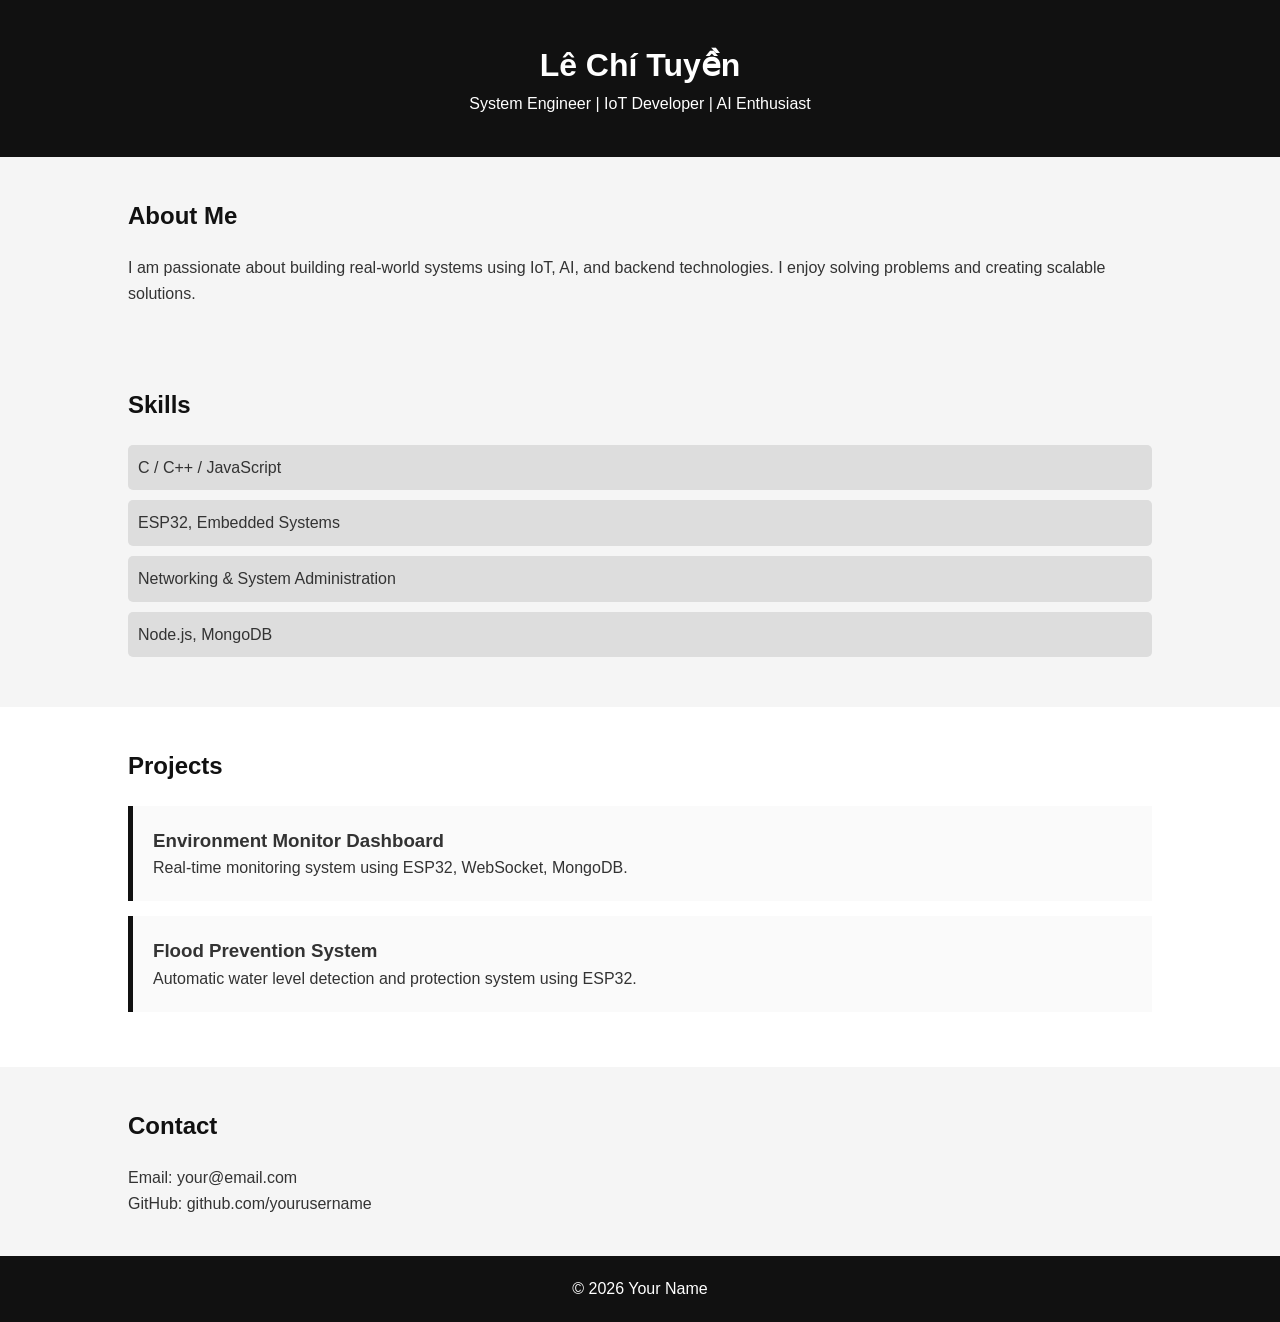
==== index (1).html @ ff9f84e2 "Add files via upload" ====
<!DOCTYPE html>
<html lang="en">
<head>
    <meta charset="UTF-8">
    <meta name="viewport" content="width=device-width, initial-scale=1.0">
    <title>Tuyen - Portfolio</title>
    <link rel="stylesheet" href="style.css">
</head>
<body>

<header>
    <div class="container">
        <h1>Lê Chí Tuyền</h1>
        <p>System Engineer | IoT Developer | AI Enthusiast</p>
    </div>
</header>

<section class="about">
    <div class="container">
        <h2>About Me</h2>
        <p>
            I am passionate about building real-world systems using IoT, AI, and backend technologies.
            I enjoy solving problems and creating scalable solutions.
        </p>
    </div>
</section>

<section class="skills">
    <div class="container">
        <h2>Skills</h2>
        <ul>
            <li>C / C++ / JavaScript</li>
            <li>ESP32, Embedded Systems</li>
            <li>Networking & System Administration</li>
            <li>Node.js, MongoDB</li>
        </ul>
    </div>
</section>

<section class="projects">
    <div class="container">
        <h2>Projects</h2>

        <div class="card">
            <h3>Environment Monitor Dashboard</h3>
            <p>Real-time monitoring system using ESP32, WebSocket, MongoDB.</p>
        </div>

        <div class="card">
            <h3>Flood Prevention System</h3>
            <p>Automatic water level detection and protection system using ESP32.</p>
        </div>

    </div>
</section>

<section class="contact">
    <div class="container">
        <h2>Contact</h2>
        <p>Email: your@email.com</p>
        <p>GitHub: github.com/yourusername</p>
    </div>
</section>

<footer>
    <p>© 2026 Your Name</p>
</footer>

</body>
</html>
---- style.css ----
* {
    margin: 0;
    padding: 0;
    box-sizing: border-box;
}

body {
    font-family: Arial, sans-serif;
    line-height: 1.6;
    background: #f5f5f5;
    color: #333;
}

.container {
    width: 80%;
    margin: auto;
    overflow: hidden;
}

header {
    background: #111;
    color: #fff;
    padding: 40px 0;
    text-align: center;
}

section {
    padding: 40px 0;
}

h2 {
    margin-bottom: 20px;
    color: #111;
}

.skills ul {
    list-style: none;
}

.skills li {
    background: #ddd;
    margin: 10px 0;
    padding: 10px;
    border-radius: 5px;
}

.projects {
    background: #fff;
}

.card {
    background: #fafafa;
    padding: 20px;
    margin-bottom: 15px;
    border-left: 5px solid #111;
    transition: 0.3s;
}

.card:hover {
    transform: scale(1.02);
}

footer {
    text-align: center;
    padding: 20px;
    background: #111;
    color: #fff;
}
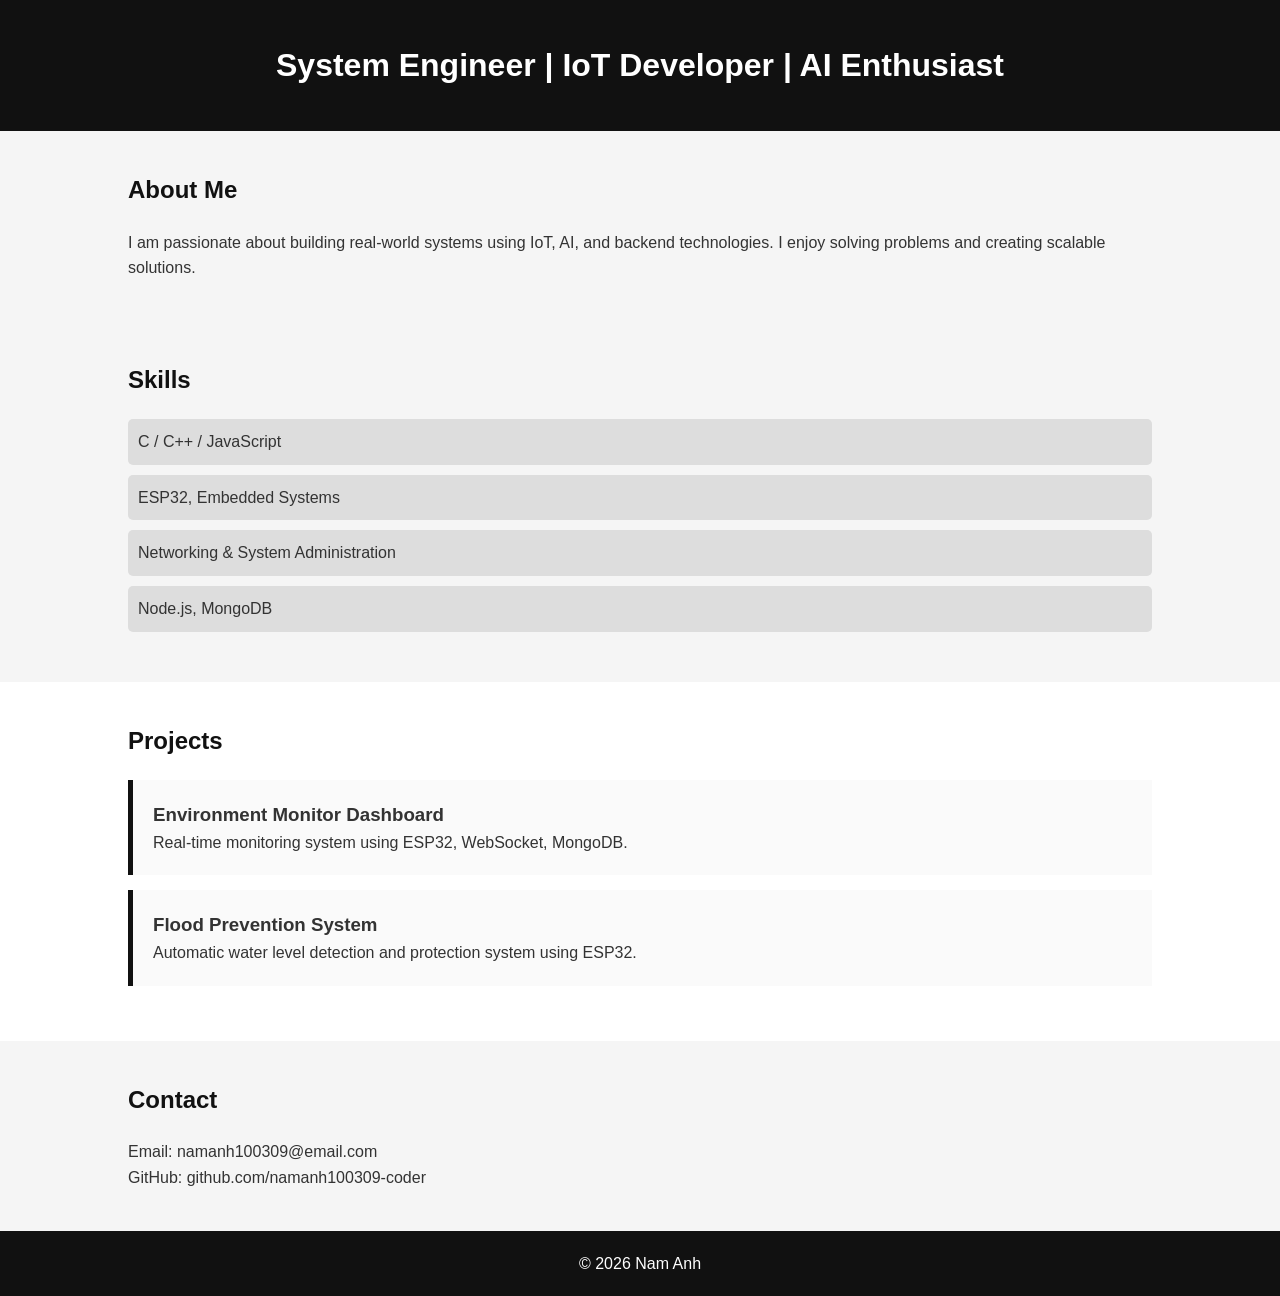
==== commit d3dd87ee: "Update index (1).html" ====
--- a/index (1).html
+++ b/index (1).html
@@ -3,14 +3,14 @@
 <head>
     <meta charset="UTF-8">
     <meta name="viewport" content="width=device-width, initial-scale=1.0">
-    <title>Tuyen - Portfolio</title>
+    <title>Nam Anh - github</title>
     <link rel="stylesheet" href="style.css">
 </head>
 <body>
 
 <header>
     <div class="container">
-        <h1>Lê Chí Tuyền</h1>
+        <h1 Nguyễn Hoàng Nam Anh </h1>
         <p>System Engineer | IoT Developer | AI Enthusiast</p>
     </div>
 </header>
@@ -57,14 +57,14 @@
 <section class="contact">
     <div class="container">
         <h2>Contact</h2>
-        <p>Email: your@email.com</p>
-        <p>GitHub: github.com/yourusername</p>
+        <p>Email: namanh100309@email.com</p>
+        <p>GitHub: github.com/namanh100309-coder</p>
     </div>
 </section>
 
 <footer>
-    <p>© 2026 Your Name</p>
+    <p>© 2026 Nam Anh </p>
 </footer>
 
 </body>
-</html>+</html>
